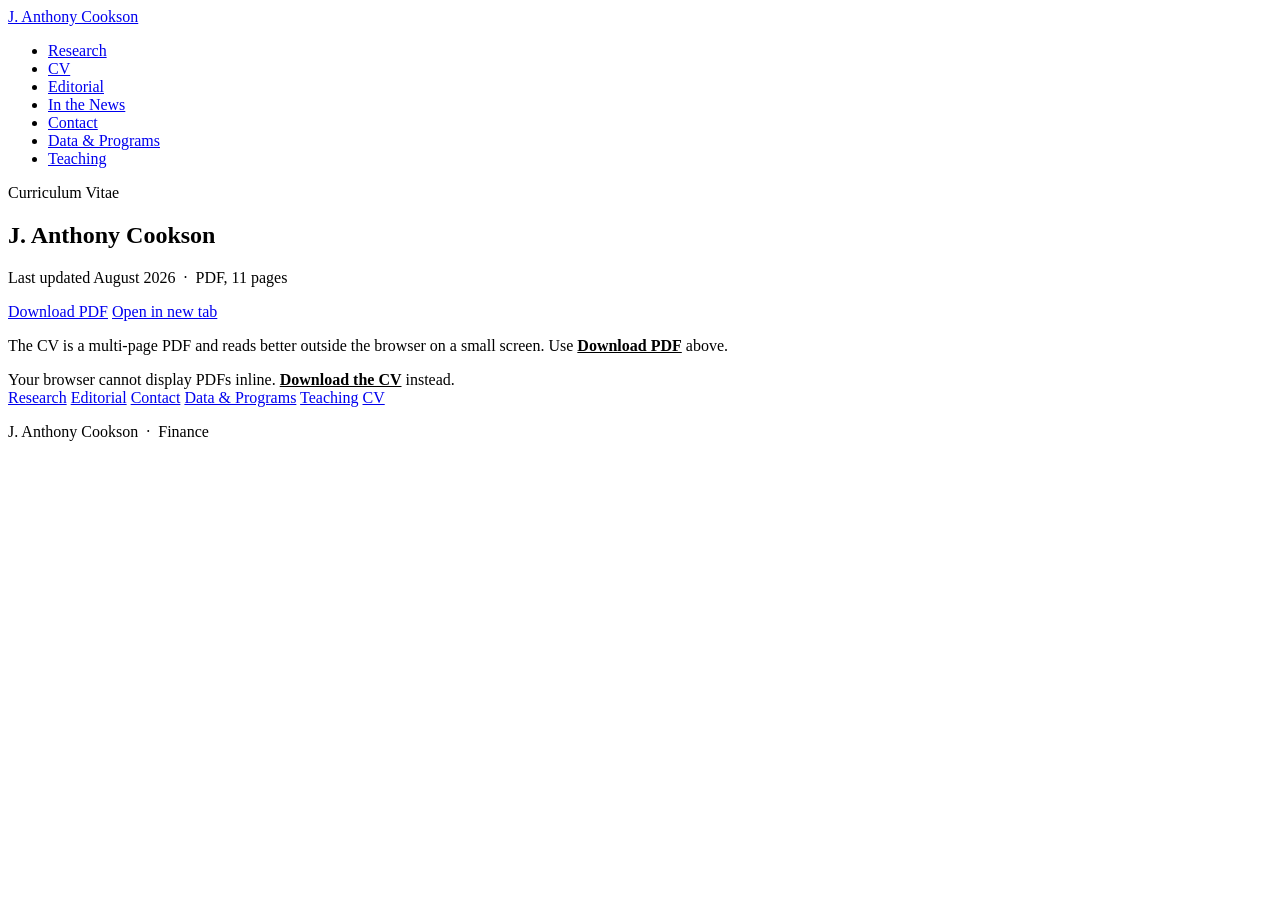
==== cv/index.html @ e9bac97f "Updating website CV" ====
<!DOCTYPE html>
<html lang="en">
<head>
  <meta charset="UTF-8" />
  <meta name="viewport" content="width=device-width, initial-scale=1.0" />
  <title>Curriculum Vitae — J. Anthony Cookson</title>
  <link rel="preconnect" href="https://fonts.googleapis.com" />
  <link rel="preconnect" href="https://fonts.gstatic.com" crossorigin />
  <link href="https://fonts.googleapis.com/css2?family=EB+Garamond:ital,wght@0,400;0,500;0,600;1,400;1,500&family=Inter:wght@300;400;500;600&display=swap" rel="stylesheet" />
  <link rel="stylesheet" href="../styles.css" />
</head>
<body>

<!-- NAV -->
<nav>
  <a class="nav-name" href="../index.html">J. Anthony Cookson</a>
  <ul>
    <li><a href="../index.html#research">Research</a></li>
    <li><a href="./">CV</a></li>
    <li><a href="../index.html#editorial">Editorial</a></li>
    <li><a href="../index.html#press">In the News</a></li>
    <li><a href="../index.html#contact">Contact</a></li>
    <li><a href="../index.html#data-and-programs">Data &amp; Programs</a></li>
    <li><a href="../index.html#teaching">Teaching</a></li>
  </ul>
</nav>

<!-- CV -->
<section id="cv">
  <div class="container">
    <div class="cv-head">
      <div>
        <div class="section-label">Curriculum Vitae</div>
        <h2>J. Anthony Cookson</h2>
        <div class="rule"></div>
        <p class="cv-updated">Last updated August 2026 &nbsp;·&nbsp; PDF, 11 pages</p>
      </div>
      <div class="cv-actions">
        <a class="hero-link hero-link-primary"
           href="cookson-cv.pdf" download="Cookson-CV.pdf">Download PDF</a>
        <a class="hero-link hero-link-secondary"
           href="cookson-cv.pdf" target="_blank" rel="noopener">Open in new tab</a>
      </div>
    </div>

    <p class="cv-note-mobile">
      The CV is a multi-page PDF and reads better outside the browser on a small screen.
      Use <a href="cookson-cv.pdf" target="_blank" rel="noopener"
        style="color:var(--navy);font-weight:600;">Download PDF</a> above.
    </p>

    <object class="cv-viewer" data="cookson-cv.pdf" type="application/pdf">
      <div class="cv-fallback">
        Your browser cannot display PDFs inline.
        <a href="cookson-cv.pdf" target="_blank" rel="noopener"
           style="color:var(--navy);font-weight:600;">Download the CV</a> instead.
      </div>
    </object>
  </div>
</section>

<!-- FOOTER -->
<footer>
  <div class="footer-top">
    <a href="../index.html#research">Research</a>
    <a href="../index.html#editorial">Editorial</a>
    <a href="../index.html#contact">Contact</a>
    <a href="../index.html#data-and-programs">Data &amp; Programs</a>
    <a href="../index.html#teaching">Teaching</a>
    <a href="./">CV</a>
  </div>
  <p>J. Anthony Cookson &nbsp;·&nbsp; Finance</p>
</footer>

</body>
</html>
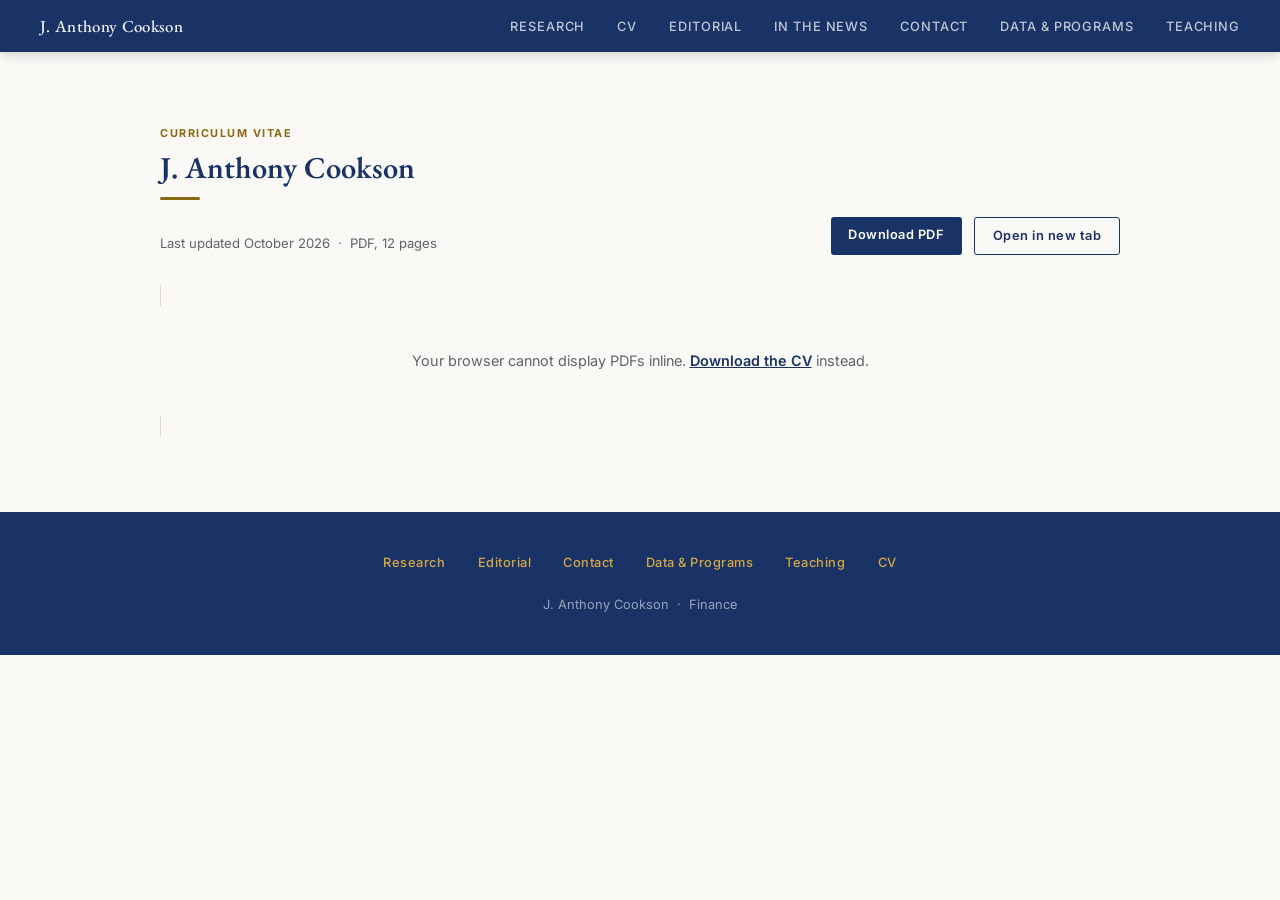
==== commit 403da048: "Add files via upload" ====
--- a/cv/index.html
+++ b/cv/index.html
@@ -33,7 +33,7 @@
         <div class="section-label">Curriculum Vitae</div>
         <h2>J. Anthony Cookson</h2>
         <div class="rule"></div>
-        <p class="cv-updated">Last updated August 2026 &nbsp;·&nbsp; PDF, 11 pages</p>
+        <p class="cv-updated">Last updated October 2026 &nbsp;·&nbsp; PDF, 12 pages</p>
       </div>
       <div class="cv-actions">
         <a class="hero-link hero-link-primary"
--- a/styles.css
+++ b/styles.css
@@ -0,0 +1,349 @@
+*, *::before, *::after { box-sizing: border-box; margin: 0; padding: 0; }
+
+:root {
+  --navy:        #1a3366;
+  --navy-light:  #254e8a;
+  --gold:        #8b6914;
+  --gold-light:  #b08a28;
+  --cream:       #faf9f6;
+  --white:       #ffffff;
+  --text:        #1e1e1e;
+  --muted:       #636363;
+  --border:      #dedad3;
+  --card-bg:     #ffffff;
+  --section-alt: #f4f2ee;
+}
+
+html { scroll-behavior: smooth; }
+body {
+  font-family: 'Inter', sans-serif;
+  font-size: 15.5px;
+  color: var(--text);
+  background: var(--cream);
+  line-height: 1.7;
+}
+
+/* ─── NAV ─── */
+nav {
+  position: sticky; top: 0; z-index: 100;
+  background: var(--navy);
+  display: flex; align-items: center; justify-content: space-between;
+  padding: 0 2.5rem; height: 52px;
+  box-shadow: 0 2px 12px rgba(0,0,0,0.18);
+}
+.nav-name {
+  font-family: 'EB Garamond', serif;
+  font-size: 1.05rem; font-weight: 500;
+  color: rgba(255,255,255,0.92); letter-spacing: 0.02em;
+  text-decoration: none;
+}
+nav ul { list-style: none; display: flex; gap: 2rem; }
+nav ul a {
+  color: rgba(255,255,255,0.72); text-decoration: none;
+  font-size: 0.8rem; font-weight: 500;
+  letter-spacing: 0.07em; text-transform: uppercase;
+  transition: color 0.18s;
+}
+nav ul a:hover { color: #d4a843; }
+@media (max-width: 600px) { nav ul { display: none; } }
+
+/* ─── HERO ─── */
+.hero {
+  background: #0f1e38;
+  border-bottom: 1px solid #1e3560;
+  padding: 4rem 2.5rem 3.5rem;
+}
+.hero .hero-info h1 { color: #ffffff; }
+.hero .hero-title   { color: rgba(255,255,255,0.58); }
+.hero .hero-affil   { color: rgba(255,255,255,0.82); }
+.hero .hero-email   { color: var(--gold-light); }
+.hero .hero-bio     { color: rgba(255,255,255,0.70); }
+.hero .transition-note {
+  background: rgba(255,255,255,0.07);
+  border-color: rgba(255,255,255,0.18);
+  color: rgba(255,255,255,0.85);
+}
+.hero .hero-photo {
+  box-shadow: 0 4px 24px rgba(0,0,0,0.45);
+}
+.hero .hero-link-primary {
+  background: var(--gold-light); color: #ffffff;
+}
+.hero .hero-link-primary:hover { background: var(--gold); }
+.hero .hero-link-secondary {
+  border-color: rgba(255,255,255,0.45);
+  color: rgba(255,255,255,0.82);
+  background: transparent;
+}
+.hero .hero-link-secondary:hover {
+  background: rgba(255,255,255,0.12);
+  color: #ffffff;
+}
+.hero-inner {
+  max-width: 960px; margin: 0 auto;
+  display: grid; grid-template-columns: 200px 1fr;
+  gap: 3rem; align-items: start;
+}
+@media (max-width: 680px) {
+  .hero-inner { grid-template-columns: 1fr; }
+  .hero-photo { margin: 0 auto; }
+}
+.hero-photo {
+  width: 180px; height: 220px;
+  border-radius: 3px;
+  object-fit: cover; object-position: top center;
+  box-shadow: 0 4px 20px rgba(26,51,102,0.15);
+}
+.hero-info h1 {
+  font-family: 'EB Garamond', serif;
+  font-size: 2.4rem; font-weight: 600;
+  color: var(--navy); line-height: 1.15;
+  letter-spacing: -0.01em; margin-bottom: 0.35rem;
+}
+.hero-title {
+  font-size: 0.92rem; color: var(--muted);
+  margin-bottom: 0.15rem;
+}
+.hero-affil {
+  font-size: 0.92rem; font-weight: 500;
+  color: var(--navy); margin-bottom: 0.4rem;
+}
+.hero-email {
+  font-size: 0.95rem; font-weight: 600;
+  color: var(--gold-light); margin-bottom: 1.5rem;
+}
+.hero-email a { color: inherit; text-decoration: none; }
+.hero-email a:hover { text-decoration: underline; }
+.transition-note {
+  display: inline-flex; align-items: center; gap: 0.5rem;
+  background: #f0f4ff;
+  border: 1px solid #c5d0f0;
+  border-radius: 3px;
+  padding: 0.45rem 0.85rem;
+  font-size: 0.8rem; color: var(--navy);
+  margin-bottom: 1.5rem;
+}
+.transition-note .dot {
+  width: 7px; height: 7px; border-radius: 50%;
+  background: var(--gold-light); flex-shrink: 0;
+}
+.hero-bio {
+  font-size: 0.93rem; color: #3a3a3a;
+  line-height: 1.75; margin-bottom: 1.5rem;
+  max-width: 620px;
+}
+.hero-links { display: flex; gap: 0.75rem; flex-wrap: wrap; }
+.hero-link {
+  display: inline-block;
+  padding: 0.45rem 1.1rem;
+  border-radius: 3px;
+  font-size: 0.8rem; font-weight: 600;
+  letter-spacing: 0.04em; text-decoration: none;
+  transition: all 0.18s;
+}
+.hero-link-primary {
+  background: var(--navy); color: var(--white);
+}
+.hero-link-primary:hover { background: var(--navy-light); }
+.hero-link-secondary {
+  background: transparent; color: var(--navy);
+  border: 1.5px solid var(--navy);
+}
+.hero-link-secondary:hover { background: var(--navy); color: var(--white); }
+
+/* ─── SECTION SHELL ─── */
+section { padding: 4.5rem 2.5rem; }
+section.alt { background: var(--section-alt); }
+.container { max-width: 960px; margin: 0 auto; }
+
+.section-label {
+  font-size: 0.68rem; font-weight: 700;
+  letter-spacing: 0.14em; text-transform: uppercase;
+  color: var(--gold); margin-bottom: 0.4rem;
+}
+h2 {
+  font-family: 'EB Garamond', serif;
+  font-size: 1.9rem; font-weight: 600;
+  color: var(--navy); line-height: 1.2;
+  margin-bottom: 0.3rem;
+}
+.rule {
+  width: 40px; height: 3px;
+  background: var(--gold); border-radius: 2px;
+  margin: 0.75rem 0 2rem;
+}
+
+/* ─── RESEARCH TABS ─── */
+.tab-bar {
+  display: flex; gap: 0; margin-bottom: 2rem;
+  border-bottom: 2px solid var(--border);
+}
+.tab {
+  padding: 0.6rem 1.5rem;
+  font-size: 0.82rem; font-weight: 600;
+  letter-spacing: 0.04em; text-transform: uppercase;
+  color: var(--muted); cursor: pointer;
+  border-bottom: 2px solid transparent;
+  margin-bottom: -2px; transition: all 0.18s;
+  text-decoration: none;
+}
+.tab.active, .tab:hover {
+  color: var(--navy);
+  border-bottom-color: var(--navy);
+}
+
+/* ─── PAPER LIST ─── */
+.paper-list { display: flex; flex-direction: column; gap: 0; }
+.paper {
+  padding: 1.4rem 0;
+  border-bottom: 1px solid var(--border);
+}
+.paper:first-child { border-top: 1px solid var(--border); }
+.paper-title {
+  font-family: 'EB Garamond', serif;
+  font-size: 1.08rem; font-weight: 600;
+  color: var(--navy); text-decoration: none;
+  line-height: 1.35; display: block;
+  margin-bottom: 0.3rem;
+  transition: color 0.15s;
+}
+.paper-title:hover { color: var(--gold); }
+.paper-authors {
+  font-size: 0.83rem; color: var(--muted);
+  margin-bottom: 0.35rem;
+}
+.paper-meta { display: flex; align-items: center; gap: 0.5rem; flex-wrap: wrap; }
+.badge {
+  display: inline-block;
+  font-size: 0.68rem; font-weight: 700;
+  letter-spacing: 0.06em; text-transform: uppercase;
+  padding: 0.18rem 0.55rem; border-radius: 2px;
+}
+.badge-review   { background: #fff8e6; color: #7a5800; border: 1px solid #e8d080; }
+.badge-accepted { background: #e8f5e9; color: #2e6e34; border: 1px solid #a8d8ac; }
+.badge-journal  { background: #eef2f8; color: var(--navy); border: 1px solid #c0ccdf; }
+.badge-submitted { background: #f5f0ff; color: #4a2080; border: 1px solid #c8b0e8; }
+.badge-honor     { background: #fff8e6; color: #7a5800; border: 1px solid #d4a843; }
+.paper-awards {
+  font-size: 0.78rem; color: var(--gold);
+  margin-top: 0.45rem; line-height: 1.5;
+}
+.paper-venue {
+  font-size: 0.82rem; color: var(--muted);
+  font-style: italic;
+}
+.ssrn-link {
+  font-size: 0.75rem; font-weight: 600;
+  color: var(--gold); text-decoration: none;
+  letter-spacing: 0.04em;
+  border: 1px solid var(--gold);
+  border-radius: 2px;
+  padding: 0.12rem 0.45rem;
+  transition: all 0.15s;
+}
+.ssrn-link:hover { background: var(--gold); color: var(--white); }
+
+/* ─── EDITORIAL ─── */
+.editorial-grid {
+  display: grid;
+  grid-template-columns: 1fr 1fr;
+  gap: 0.85rem;
+  margin-top: 0.5rem;
+}
+@media (max-width: 600px) { .editorial-grid { grid-template-columns: 1fr; } }
+.ed-card {
+  background: var(--white);
+  border: 1px solid var(--border);
+  border-left: 3px solid var(--gold);
+  border-radius: 3px;
+  padding: 0.85rem 1.1rem;
+}
+.ed-card .role {
+  font-size: 0.78rem; font-weight: 700;
+  letter-spacing: 0.05em; text-transform: uppercase;
+  color: var(--gold); margin-bottom: 0.2rem;
+}
+.ed-card .journal {
+  font-size: 0.92rem; font-weight: 500;
+  color: var(--navy);
+}
+
+/* ─── IN THE NEWS ─── */
+.news-list { display: flex; flex-direction: column; gap: 0; }
+.news-paper-row {
+  padding: 1.4rem 0;
+  border-bottom: 1px solid var(--border);
+}
+.news-paper-row:first-child { border-top: 1px solid var(--border); }
+.news-paper-title {
+  font-family: 'EB Garamond', serif;
+  font-size: 1.05rem; font-weight: 600;
+  color: var(--navy); text-decoration: none;
+  display: block; margin-bottom: 0.65rem;
+  line-height: 1.35; transition: color 0.15s;
+}
+.news-paper-title:hover { color: var(--gold); }
+.news-outlets { display: flex; flex-wrap: wrap; gap: 0.4rem; }
+.outlet-link {
+  font-size: 0.74rem; font-weight: 500;
+  color: var(--muted); text-decoration: none;
+  border: 1px solid var(--border);
+  border-radius: 2px; background: var(--white);
+  padding: 0.18rem 0.55rem;
+  transition: all 0.15s;
+}
+.outlet-link:hover { color: var(--navy); border-color: var(--navy); }
+
+/* ─── FOOTER ─── */
+footer {
+  background: var(--navy);
+  color: rgba(255,255,255,0.55);
+  padding: 2.5rem 2.5rem;
+  text-align: center;
+  font-size: 0.8rem;
+}
+footer a { color: #d4a843; text-decoration: none; }
+footer .footer-top {
+  display: flex; justify-content: center;
+  gap: 2rem; flex-wrap: wrap;
+  margin-bottom: 1.25rem;
+}
+footer .footer-top a {
+  font-size: 0.8rem; font-weight: 500;
+  letter-spacing: 0.04em;
+}
+
+/* ─── CV PAGE ─── */
+.cv-head {
+  display: flex; align-items: flex-end; justify-content: space-between;
+  gap: 1.5rem; flex-wrap: wrap; margin-bottom: 1.75rem;
+}
+.cv-updated {
+  font-size: 0.82rem; color: var(--muted);
+  margin-top: 0.4rem;
+}
+.cv-actions { display: flex; gap: 0.75rem; flex-wrap: wrap; }
+.cv-viewer {
+  width: 100%; height: 82vh; min-height: 480px;
+  border: 1px solid var(--border);
+  border-radius: 3px;
+  background: var(--white);
+}
+.cv-fallback {
+  padding: 2.5rem 1.5rem; text-align: center;
+  font-size: 0.9rem; color: var(--muted);
+}
+/* Inline PDF viewing is unreliable on small screens — offer the download instead. */
+@media (max-width: 820px) {
+  .cv-viewer { display: none; }
+  .cv-note-mobile { display: block; }
+}
+.cv-note-mobile {
+  display: none;
+  background: var(--white);
+  border: 1px solid var(--border);
+  border-left: 3px solid var(--gold);
+  border-radius: 3px;
+  padding: 1.1rem 1.25rem;
+  font-size: 0.88rem; color: var(--muted);
+}
